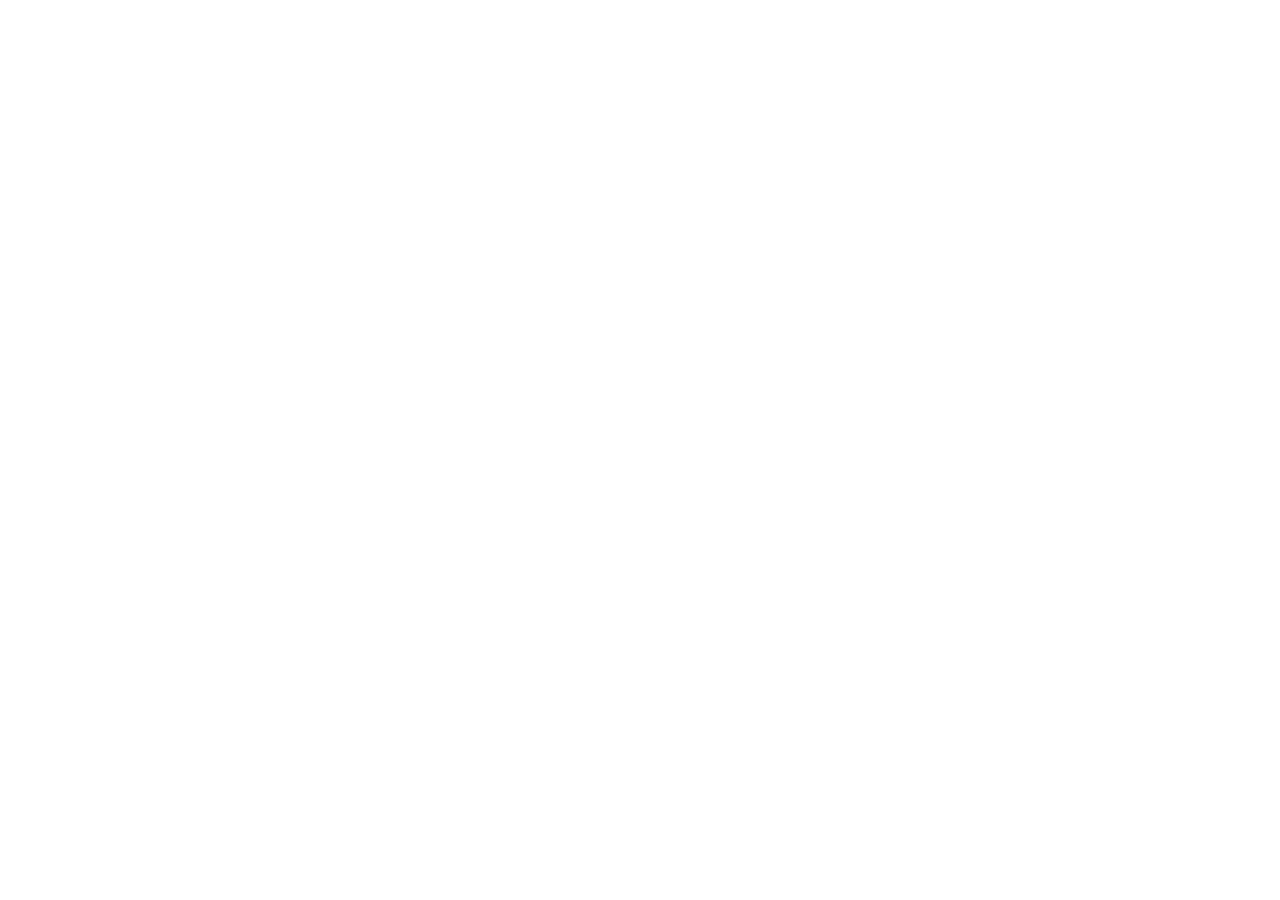
==== index.html @ a5c6ece3 "add html and css files" ====
<!DOCTYPE html>
<html lang="en">
<head>
  <meta charset="UTF-8">
  <meta http-equiv="X-UA-Compatible" content="IE=edge">
  <meta name="viewport" content="width=device-width, initial-scale=1.0">
  <script defer src=“script.js”></script>
  <link rel=“stylesheet” href=“style.css”>


  <title>Space Memory Card Game</title>
</head>

<body>
  
</body>
</html>
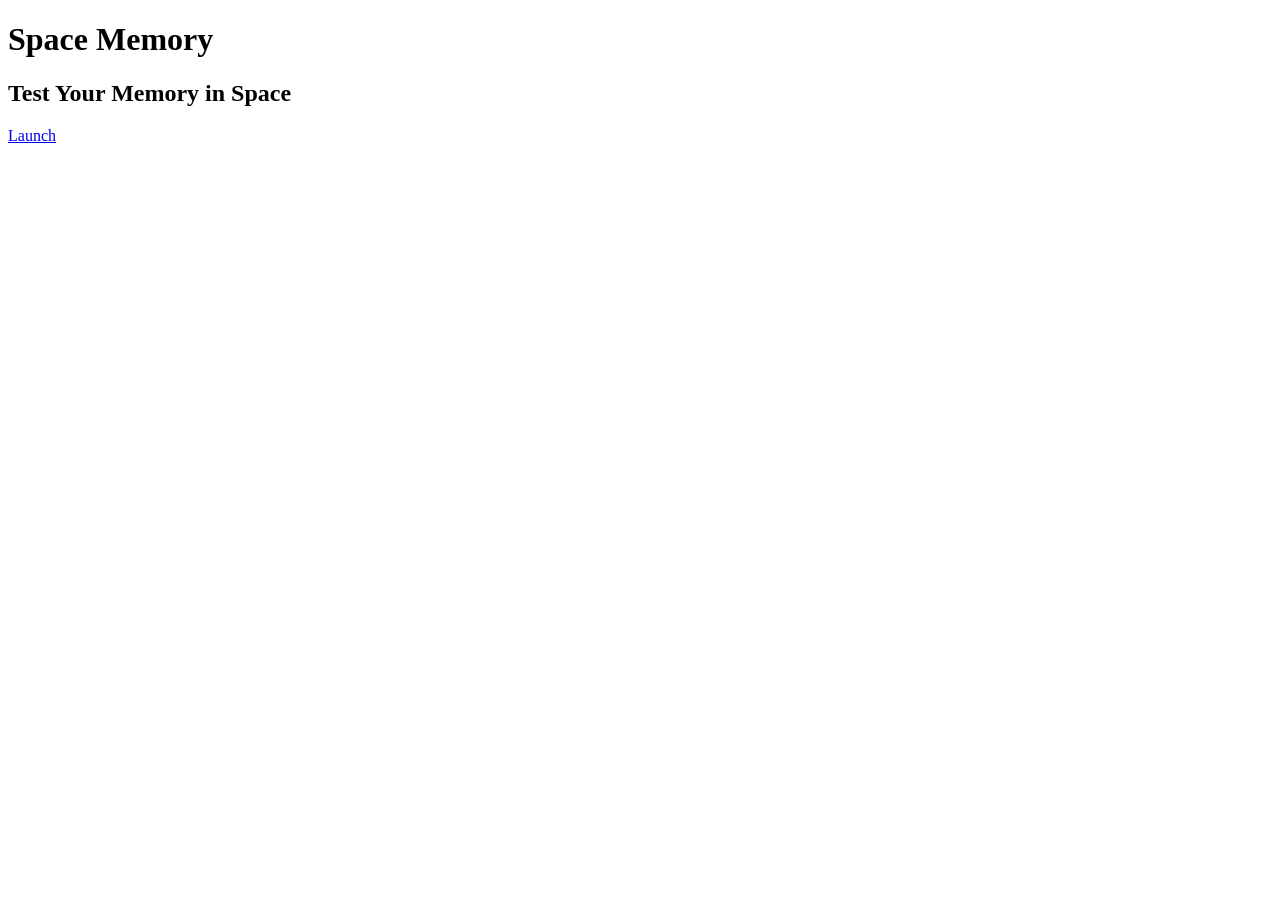
==== commit 362b0f1f: "add event listener for card flip" ====
--- a/index.html
+++ b/index.html
@@ -4,14 +4,18 @@
   <meta charset="UTF-8">
   <meta http-equiv="X-UA-Compatible" content="IE=edge">
   <meta name="viewport" content="width=device-width, initial-scale=1.0">
-  <script defer src=“script.js”></script>
-  <link rel=“stylesheet” href=“style.css”>
+  
+  <script defer src="script.js"></script>
+  <link rel="stylesheet" href="style.css">
 
 
   <title>Space Memory Card Game</title>
 </head>
+<h1> Space Memory</h1>
+<h2> Test Your Memory in Space</h2>
 
 <body>
-  
+ 
 </body>
+<a href="second.html"> Launch </a>
 </html>
--- a/style.css
+++ b/style.css
@@ -0,0 +1,37 @@
+/* body {
+  min-height: 100vh;
+  min-width: 100vw;
+  background-color: blue;
+  color: white;
+  text-align: center
+} */
+
+
+/* 
+a {
+  margin-top: 12px;
+  background-color: red;
+  color: white;
+  border-radius: 15%;
+  border: 20px;
+  border-color: black;
+} */
+
+
+
+#container {
+  background-color: red;
+  color: white;
+  height: 300px;
+  width: 400px;
+  display:flex;
+  flex-wrap: wrap;
+
+}
+
+
+
+img { 
+  height: 10vh;
+  width: 5vw;
+}
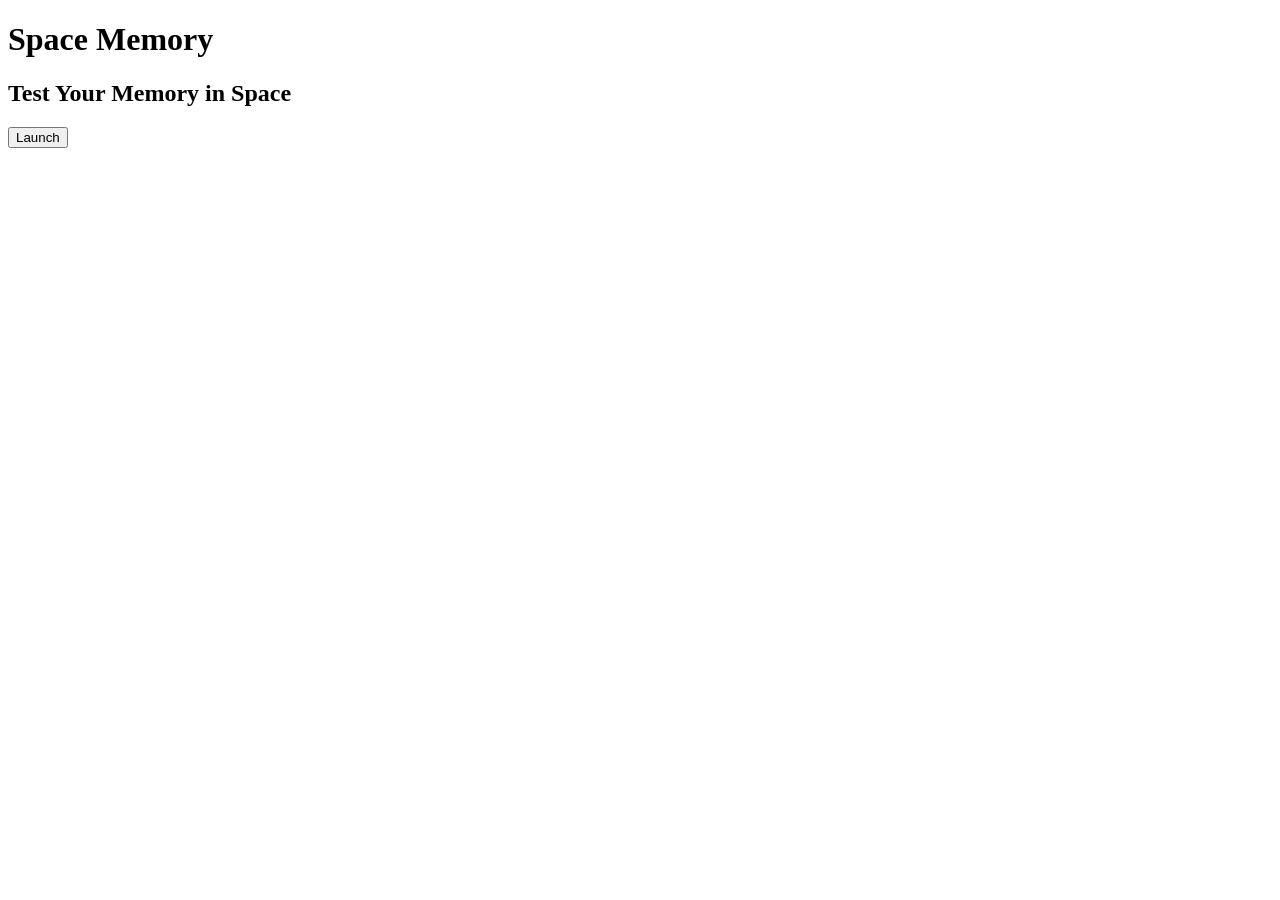
==== commit 99f1b88d: "launch button add" ====
--- a/index.html
+++ b/index.html
@@ -17,5 +17,5 @@
 <body>
  
 </body>
-<a href="second.html"> Launch </a>
+<a href="second.html"><button>Launch</button> </a>
 </html>
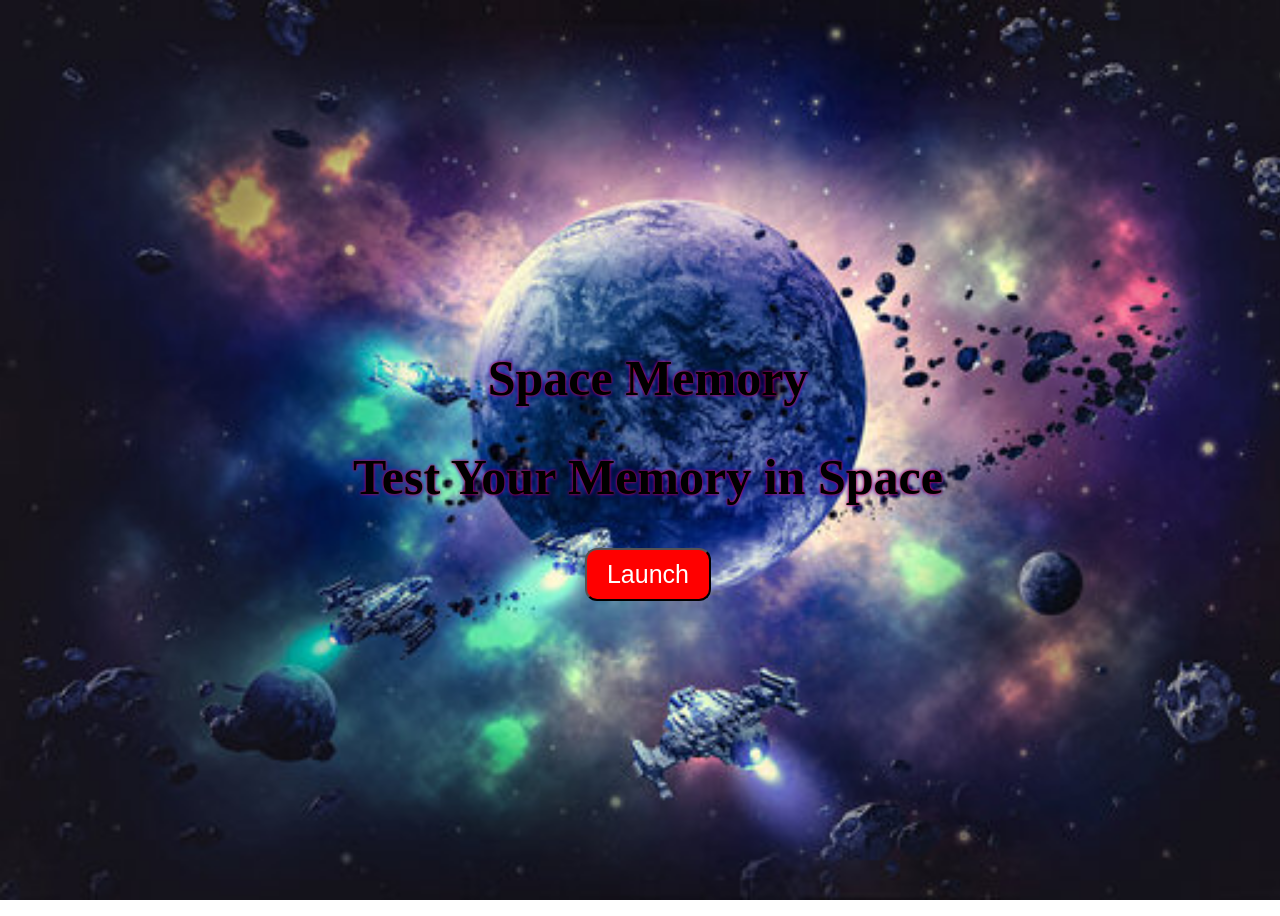
==== commit 54adb0fc: "read me edit" ====
--- a/index.html
+++ b/index.html
@@ -11,11 +11,15 @@
 
   <title>Space Memory Card Game</title>
 </head>
-<h1> Space Memory</h1>
-<h2> Test Your Memory in Space</h2>
+
 
 <body>
- 
+  <div id="intro">
+  <h1> Space Memory</h1>
+  
+  <h2> Test Your Memory in Space</h2>
+  <a href="second.html"><button>Launch</button> </a>
+  </div>
 </body>
-<a href="second.html"><button>Launch</button> </a>
+
 </html>
--- a/style.css
+++ b/style.css
@@ -1,37 +1,86 @@
-/* body {
+body {
   min-height: 100vh;
   min-width: 100vw;
-  background-color: blue;
-  color: white;
+  display: flex;
+  align-items: center;
+  justify-content: center;
+  background-image: url('images/background_IMG.jpeg');
+  background-repeat: no-repeat;
+  background-attachment: fixed;
+  background-size: cover;
+  background-color: white;
+  color: black;
   text-align: center
-} */
 
+}
 
-/* 
-a {
-  margin-top: 12px;
-  background-color: red;
-  color: white;
-  border-radius: 15%;
-  border: 20px;
-  border-color: black;
-} */
+h1, h2 {
+  text-align: center;
+  font-weight: 600;
+  font-size: 50px;
+  text-shadow: 0 0 3px #FF0000, 0 0 5px #0000FF;
+}
 
-
-
-#container {
-  background-color: red;
-  color: white;
-  height: 300px;
-  width: 400px;
-  display:flex;
-  flex-wrap: wrap;
-
+p {
+  text-align: center;
+  font-size: 35px;
+  font-weight: bold;
+  text-shadow: 0 0 3px #FF0000, 0 0 5px #0000FF;
 }
 
 
 
+
+
+.actions {
+  margin-top: 50px;
+  display: flex;
+  justify-content: center;
+}
+
+button {
+  padding: 10px 20px;
+  font-size: 25px;
+  background-color: red;
+  color: white;
+  
+  border-radius: 12px;
+  
+}
+
+#container {
+  display: grid;
+  width: fit-content;
+  height: fit-content;
+  justify-content: center;
+  grid-gap: 10px;
+  grid-template-columns: repeat(6, 130px);
+  grid-template-rows: repeat(2, calc(130px / 2 * 3));
+
+  background-image: url('images/blank_IMG.png');
+  
+
+}
+
+.game {
+  
+  display: flex;
+  
+}
+
 img { 
-  height: 10vh;
-  width: 5vw;
-}+  height: 100%;
+  width: 100%;
+  border-style: solid white;
+  background-color: rgba(255, 255, 255, 0);
+}
+
+/* @media (max-width: 1250px) {
+  body {
+    display: flex;
+    justify-content: center;
+    align-items: center;
+
+
+  }
+} */
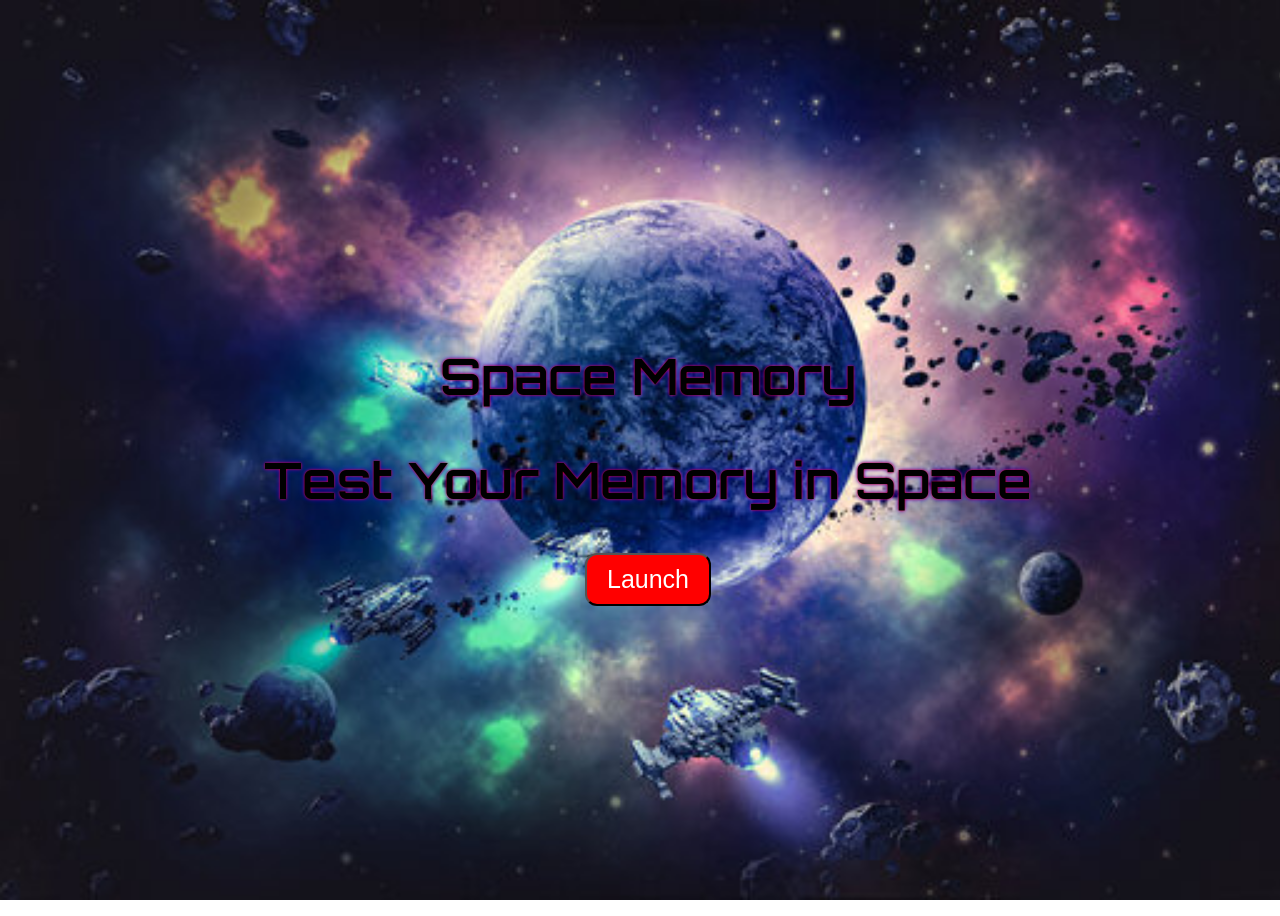
==== commit 950a9c82: "index font style edit" ====
--- a/index.html
+++ b/index.html
@@ -4,6 +4,7 @@
   <meta charset="UTF-8">
   <meta http-equiv="X-UA-Compatible" content="IE=edge">
   <meta name="viewport" content="width=device-width, initial-scale=1.0">
+  <link href="https://fonts.googleapis.com/css2?family=Orbitron&family=Roboto:ital@1&display=swap" rel="stylesheet">
   
   <script defer src="script.js"></script>
   <link rel="stylesheet" href="style.css">
--- a/style.css
+++ b/style.css
@@ -18,6 +18,8 @@
   text-align: center;
   font-weight: 600;
   font-size: 50px;
+  font-family: 'Orbitron', sans-serif;
+
   text-shadow: 0 0 3px #FF0000, 0 0 5px #0000FF;
 }
 
